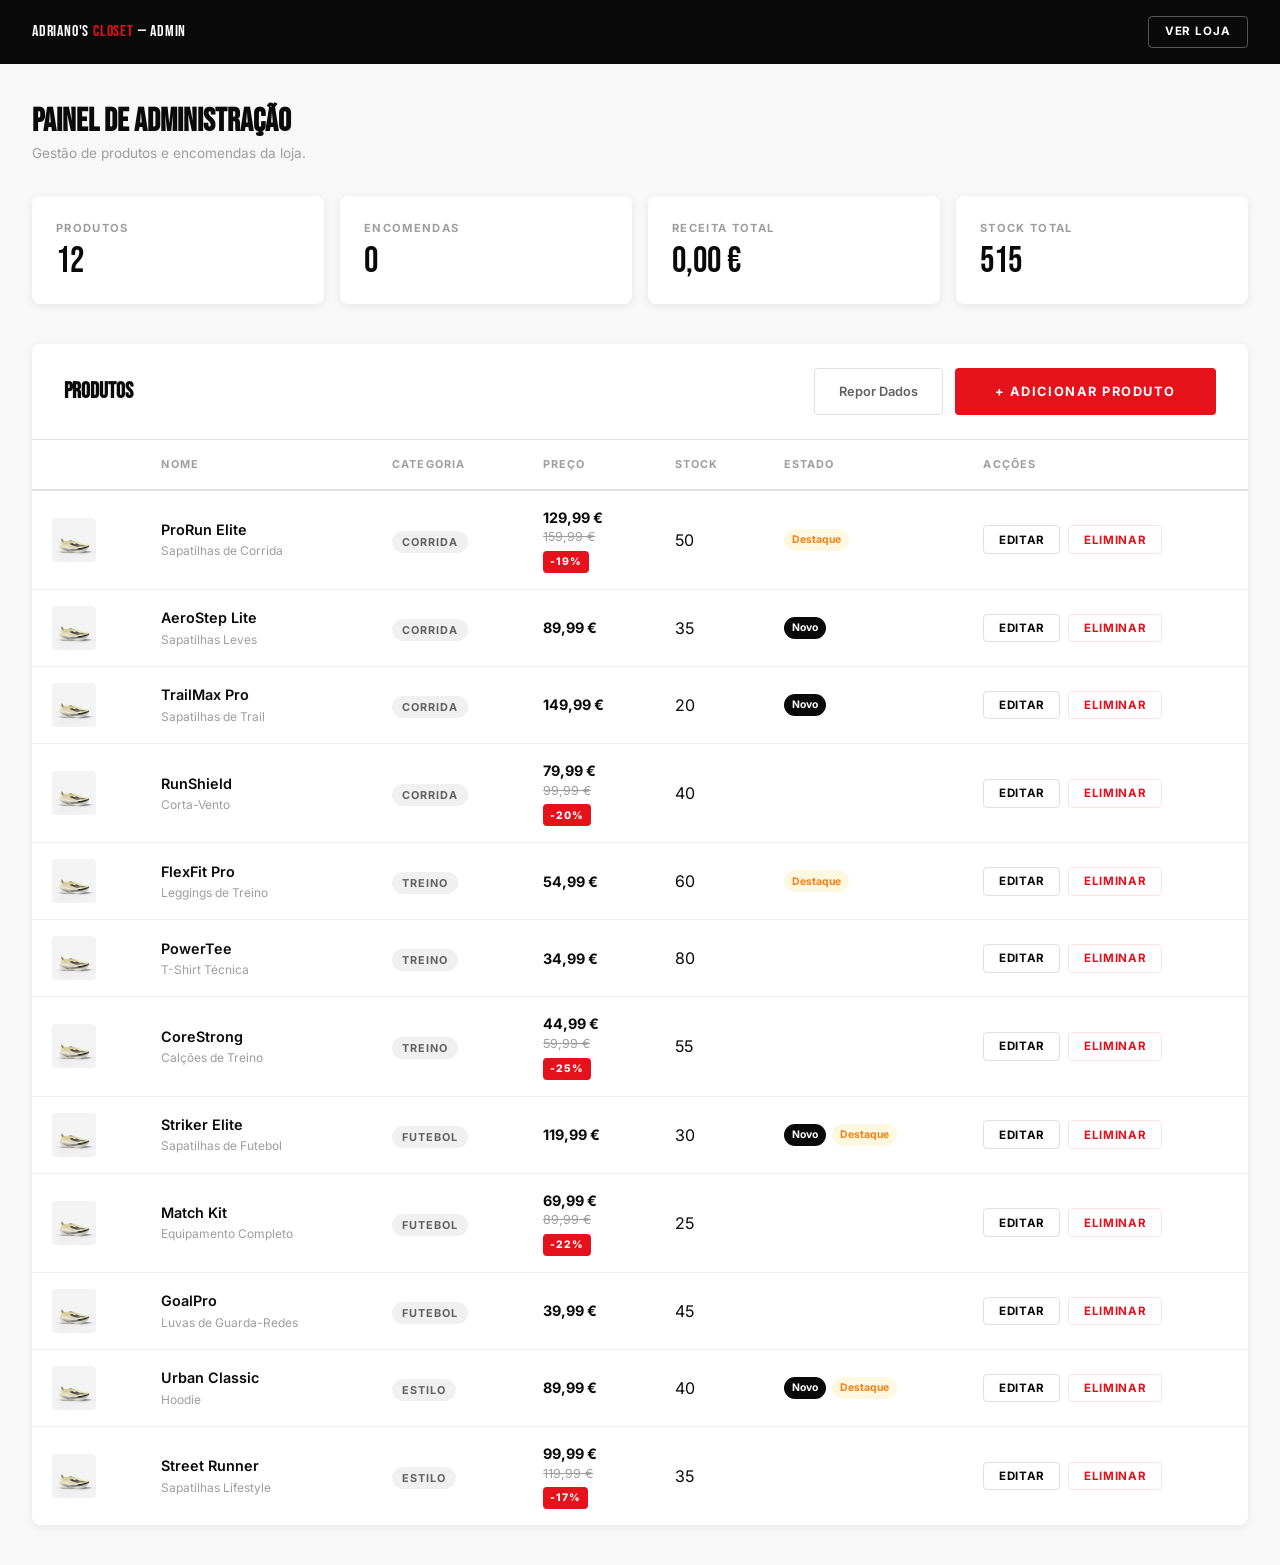
==== admin.html @ 698002a9 "Initial commit: projeto loja de sapatilhas Co-Authored-By: Claude Sonnet 4.6 <noreply@anthropic.com>" ====
<!DOCTYPE html>
<html lang="pt">
<head>
  <meta charset="UTF-8">
  <meta name="viewport" content="width=device-width, initial-scale=1.0">
  <title>Admin — Adriano's Closet</title>
  <link rel="preconnect" href="https://fonts.googleapis.com">
  <link rel="preconnect" href="https://fonts.gstatic.com" crossorigin>
  <link href="https://fonts.googleapis.com/css2?family=Bebas+Neue&family=Inter:wght@300;400;500;600;700;800&display=swap" rel="stylesheet">
  <link rel="stylesheet" href="css/style.css">
</head>
<body class="admin-body">

  <!-- ── ADMIN HEADER ───────────────────────────────────────── -->
  <header class="admin-header">
    <span class="admin-logo">ADRIANO'S <span>CLOSET</span> — ADMIN</span>
    <div class="admin-nav">
      <a href="index.html" class="btn-admin">Ver Loja</a>
    </div>
  </header>

  <!-- ── MAIN ───────────────────────────────────────────────── -->
  <main class="admin-main">
    <h1 class="admin-title">Painel de Administração</h1>
    <p class="admin-subtitle">Gestão de produtos e encomendas da loja.</p>

    <!-- Stats -->
    <div class="stats-grid">
      <div class="stat-card">
        <p class="stat-label">Produtos</p>
        <p class="stat-value" id="statProducts">—</p>
      </div>
      <div class="stat-card">
        <p class="stat-label">Encomendas</p>
        <p class="stat-value" id="statOrders">—</p>
      </div>
      <div class="stat-card">
        <p class="stat-label">Receita Total</p>
        <p class="stat-value" id="statRevenue">—</p>
      </div>
      <div class="stat-card">
        <p class="stat-label">Stock Total</p>
        <p class="stat-value" id="statStock">—</p>
      </div>
    </div>

    <!-- Products table -->
    <div class="table-section">
      <div class="table-header">
        <h2>Produtos</h2>
        <div style="display:flex;gap:.75rem">
          <button class="btn-ghost" id="btnResetDB">Repor Dados</button>
          <button class="btn-primary" id="addProductBtn">+ Adicionar Produto</button>
        </div>
      </div>
      <div class="table-wrap">
        <table>
          <thead>
            <tr>
              <th></th>
              <th>Nome</th>
              <th>Categoria</th>
              <th>Preço</th>
              <th>Stock</th>
              <th>Estado</th>
              <th>Acções</th>
            </tr>
          </thead>
          <tbody id="productsTable">
            <!-- Preenchido por admin.js -->
          </tbody>
        </table>
      </div>
    </div>
  </main>

  <!-- ── PRODUCT FORM MODAL ─────────────────────────────────── -->
  <div class="modal-overlay" id="modalOverlay">
    <div class="product-form-modal">
      <button class="modal-close" onclick="closeModal()">✕</button>
      <h2 id="modalTitle">Adicionar Produto</h2>

      <form id="productForm" novalidate>
        <div class="form-row">
          <div class="field">
            <label>Nome do Produto *</label>
            <input type="text" id="fName" placeholder="Ex: ProRun Elite" required>
          </div>
          <div class="field">
            <label>Subtítulo</label>
            <input type="text" id="fSubtitle" placeholder="Ex: Sapatilhas de Corrida">
          </div>
        </div>

        <div class="form-row">
          <div class="field">
            <label>Categoria *</label>
            <select id="fCategory" required>
              <option value="corrida">Corrida</option>
              <option value="treino">Treino</option>
              <option value="futebol">Futebol</option>
              <option value="estilo">Estilo</option>
            </select>
          </div>
          <div class="field">
            <label>Stock</label>
            <input type="number" id="fStock" placeholder="0" min="0" value="0">
          </div>
        </div>

        <div class="form-row">
          <div class="field">
            <label>Preço (€) *</label>
            <input type="number" id="fPrice" placeholder="99.99" step="0.01" min="0.01" required>
          </div>
          <div class="field">
            <label>Preço Original (€) <small style="font-weight:400;color:#9e9e9e">opcional, para desconto</small></label>
            <input type="number" id="fOriginalPrice" placeholder="129.99" step="0.01" min="0">
          </div>
        </div>

        <div class="field">
          <label>Imagem do Produto <small style="font-weight:400;color:#9e9e9e">coloca o ficheiro em assets/img/</small></label>
          <div style="display:flex;gap:.75rem;align-items:center">
            <input type="text" id="fImage" placeholder="assets/img/sapatilha-prorun.jpg" style="flex:1">
            <img id="imgPreview" src="" alt="" style="width:44px;height:44px;object-fit:cover;border-radius:4px;border:1.5px solid #e0e0e0;display:none">
          </div>
          <small style="color:#9e9e9e;font-size:.72rem;margin-top:.3rem">Opcional — se não houver imagem, usa o gradiente de cor abaixo.</small>
        </div>

        <div class="field">
          <label>Fundo do Cartão (CSS gradient ou cor) <small style="font-weight:400;color:#9e9e9e">visível quando não há imagem</small></label>
          <div style="display:flex;gap:.75rem;align-items:center">
            <input type="text" id="fBg" placeholder="linear-gradient(135deg,#d0e8ff,#a8d0f5)" style="flex:1">
            <div class="bg-preview" id="bgPreview"></div>
          </div>
        </div>

        <div class="field">
          <label>Descrição</label>
          <textarea id="fDescription" placeholder="Descrição detalhada do produto..."></textarea>
        </div>

        <div class="field">
          <label>Tamanhos <small style="font-weight:400;color:#9e9e9e">separados por vírgula</small></label>
          <input type="text" id="fSizes" placeholder="38, 39, 40, 41, 42, S, M, L, XL">
        </div>

        <div class="form-row" style="margin-top:.5rem">
          <div class="field checkbox-field">
            <input type="checkbox" id="fIsNew">
            <label for="fIsNew">Marcar como Novo</label>
          </div>
          <div class="field checkbox-field">
            <input type="checkbox" id="fFeatured">
            <label for="fFeatured">Produto em Destaque</label>
          </div>
        </div>

        <div class="form-actions">
          <button type="button" class="btn-ghost" id="cancelBtn">Cancelar</button>
          <button type="submit" class="btn-primary">Guardar Produto</button>
        </div>
      </form>
    </div>
  </div>

  <script src="js/db.js"></script>
  <script src="js/admin.js"></script>
  <script>
    // Preview do gradiente
    document.getElementById('fBg').addEventListener('input', function () {
      document.getElementById('bgPreview').style.background = this.value;
    });

    // Preview da imagem do produto
    document.getElementById('fImage').addEventListener('input', function () {
      const preview = document.getElementById('imgPreview');
      if (this.value.trim()) {
        preview.src = this.value.trim();
        preview.style.display = 'block';
        preview.onerror = () => { preview.style.display = 'none'; };
      } else {
        preview.style.display = 'none';
      }
    });
  </script>
</body>
</html>
---- css/style.css ----
/* ============================================================
   DESIGN SYSTEM — Adriano's Closet
   ============================================================ */

:root {
  --black:       #0a0a0a;
  --white:       #ffffff;
  --accent:      #e5111b;
  --accent-dark: #b8000a;
  --gray-50:     #f8f8f8;
  --gray-100:    #f0f0f0;
  --gray-200:    #e0e0e0;
  --gray-400:    #9e9e9e;
  --gray-600:    #616161;
  --gray-800:    #212121;
  --font-head:   'Bebas Neue', sans-serif;
  --font-body:   'Inter', system-ui, sans-serif;
  --ease:        cubic-bezier(0.4, 0, 0.2, 1);
  --radius-sm:   4px;
  --radius-md:   8px;
  --shadow-sm:   0 2px 8px rgba(0,0,0,0.08);
  --shadow-md:   0 8px 24px rgba(0,0,0,0.12);
  --shadow-lg:   0 24px 64px rgba(0,0,0,0.18);
}

/* ── Reset ───────────────────────────────────────────────────── */
*, *::before, *::after { box-sizing: border-box; margin: 0; padding: 0; }
html { scroll-behavior: smooth; }
body { font-family: var(--font-body); background: var(--white); color: var(--black); line-height: 1.5; -webkit-font-smoothing: antialiased; }
img { display: block; max-width: 100%; }
button { cursor: pointer; border: none; background: none; font-family: inherit; }
input, select, textarea { font-family: inherit; }
a { text-decoration: none; color: inherit; }

/* ── Layout ──────────────────────────────────────────────────── */
.container { max-width: 1280px; margin: 0 auto; padding: 0 2rem; }

/* ── Typography ──────────────────────────────────────────────── */
h1, h2, h3, h4 { line-height: 1.1; }

/* ============================================================
   HEADER
   ============================================================ */
.header {
  position: fixed; top: 0; left: 0; right: 0; z-index: 100;
  background: transparent;
  transition: background 0.3s var(--ease), backdrop-filter 0.3s var(--ease), border-color 0.3s var(--ease);
  border-bottom: 1px solid transparent;
}
.header.scrolled {
  background: rgba(10,10,10,0.92);
  backdrop-filter: blur(12px);
  border-bottom-color: rgba(255,255,255,0.06);
}
.header-inner {
  display: flex; align-items: center; justify-content: space-between;
  height: 72px; max-width: 1280px; margin: 0 auto; padding: 0 2rem;
}
.logo {
  font-family: var(--font-head); font-size: 1.1rem; line-height: 1;
  color: var(--white); letter-spacing: 0.05em;
}
.logo span { color: var(--accent); }

.nav { display: flex; gap: 2rem; }
.nav a {
  font-size: 0.78rem; font-weight: 600; letter-spacing: 0.1em;
  text-transform: uppercase; color: rgba(255,255,255,0.75);
  transition: color 0.2s;
}
.nav a:hover { color: var(--white); }

.header-actions { display: flex; align-items: center; gap: 1rem; }

.btn-icon {
  width: 40px; height: 40px; border-radius: 50%;
  display: flex; align-items: center; justify-content: center;
  color: var(--white); transition: background 0.2s;
  position: relative; font-size: 1.1rem;
}
.btn-icon:hover { background: rgba(255,255,255,0.1); }
.btn-icon svg { width: 20px; height: 20px; fill: none; stroke: currentColor; stroke-width: 1.8; stroke-linecap: round; }

.cart-count {
  position: absolute; top: 2px; right: 2px;
  background: var(--accent); color: var(--white);
  font-size: 0.6rem; font-weight: 700;
  width: 16px; height: 16px; border-radius: 50%;
  display: flex; align-items: center; justify-content: center;
}

.btn-admin {
  font-size: 0.72rem; font-weight: 700; letter-spacing: 0.08em;
  text-transform: uppercase; color: var(--white);
  padding: 0.4rem 1rem; border: 1px solid rgba(255,255,255,0.3);
  border-radius: var(--radius-sm); transition: all 0.2s;
}
.btn-admin:hover { background: var(--white); color: var(--black); }

@keyframes pulse-cart { 0%,100% { transform: scale(1); } 50% { transform: scale(1.25); } }
.pulse { animation: pulse-cart 0.4s var(--ease); }

/* ============================================================
   HERO
   ============================================================ */
.hero {
  min-height: 100vh; background: var(--black);
  display: flex; align-items: center;
  position: relative; overflow: hidden;

  /* Imagem de fundo — ativa automaticamente quando o ficheiro existir */
  background-image: var(--hero-img, none);
  background-size: cover;
  background-position: center;
  background-repeat: no-repeat;
}

/* Marca d'água decorativa — visível só quando não há imagem */
.hero:not([style*="url"])::before,
.hero[style*="hero.jpg"]::before {
  content: 'AC';
  position: absolute; right: -1rem; top: 50%; transform: translateY(-50%);
  font-family: var(--font-head); font-size: clamp(20rem, 38vw, 40rem);
  color: rgba(255,255,255,0.025); line-height: 0.85;
  pointer-events: none; user-select: none;
}

/* Overlay escuro sobre a imagem para o texto ficar legível */
.hero-overlay {
  position: absolute; inset: 0;
  background: linear-gradient(
    to right,
    rgba(0,0,0,0.72) 0%,
    rgba(0,0,0,0.45) 55%,
    rgba(0,0,0,0.15) 100%
  );
  pointer-events: none;
}
.hero-content {
  max-width: 1280px; margin: 0 auto; padding: 0 2rem;
  padding-top: 72px; position: relative; z-index: 1;
}
.hero-tag {
  display: inline-block;
  font-size: 0.7rem; font-weight: 700; letter-spacing: 0.2em; text-transform: uppercase;
  color: var(--accent); margin-bottom: 1.5rem;
  border-left: 3px solid var(--accent); padding-left: 0.75rem;
}
.hero-content h1 {
  font-family: var(--font-head); font-size: clamp(5rem, 13vw, 12rem);
  color: var(--white); line-height: 0.9; letter-spacing: -0.01em;
  margin-bottom: 1.5rem;
}
.hero-content p {
  font-size: clamp(1rem, 1.5vw, 1.2rem); color: rgba(255,255,255,0.5);
  max-width: 440px; margin-bottom: 2.5rem; line-height: 1.6;
}

/* ============================================================
   BUTTONS
   ============================================================ */
.btn-primary {
  display: inline-flex; align-items: center; justify-content: center;
  background: var(--accent); color: var(--white);
  font-size: 0.8rem; font-weight: 700; letter-spacing: 0.12em; text-transform: uppercase;
  padding: 1rem 2.5rem; border-radius: var(--radius-sm);
  transition: background 0.2s, transform 0.15s;
}
.btn-primary:hover { background: var(--accent-dark); transform: translateY(-1px); }
.btn-primary:active { transform: translateY(0); }
.btn-primary:disabled { background: var(--gray-400); cursor: not-allowed; transform: none; }

.btn-secondary {
  display: inline-flex; align-items: center; justify-content: center;
  background: transparent; color: var(--black);
  font-size: 0.8rem; font-weight: 700; letter-spacing: 0.1em; text-transform: uppercase;
  padding: 0.875rem 2rem; border: 2px solid var(--black); border-radius: var(--radius-sm);
  transition: all 0.2s;
}
.btn-secondary:hover { background: var(--black); color: var(--white); }

.btn-full { width: 100%; }

/* ============================================================
   FILTER BAR
   ============================================================ */
.filter-bar {
  background: var(--white); border-bottom: 1px solid var(--gray-200);
  position: sticky; top: 72px; z-index: 50;
}
.filters {
  max-width: 1280px; margin: 0 auto; padding: 0 2rem;
  display: flex; gap: 0; overflow-x: auto;
  scrollbar-width: none;
}
.filters::-webkit-scrollbar { display: none; }

.filter-btn {
  flex-shrink: 0;
  font-size: 0.75rem; font-weight: 600; letter-spacing: 0.08em; text-transform: uppercase;
  color: var(--gray-400); padding: 1.25rem 1.5rem;
  border-bottom: 2px solid transparent;
  transition: color 0.2s, border-color 0.2s;
  white-space: nowrap;
}
.filter-btn:hover { color: var(--black); }
.filter-btn.active { color: var(--black); border-bottom-color: var(--black); }

/* ============================================================
   PRODUCTS GRID
   ============================================================ */
.products-section { padding: 3rem 0 6rem; }

.products-grid {
  max-width: 1280px; margin: 0 auto; padding: 0 2rem;
  display: grid;
  grid-template-columns: repeat(4, 1fr);
  gap: 2px;
}

.empty-state {
  grid-column: 1 / -1; text-align: center;
  padding: 5rem 0; color: var(--gray-400);
  font-size: 1rem;
}

/* ── Product Card ─────────────────────────────────────────────── */
.product-card {
  cursor: pointer;
  background: var(--white);
  transition: box-shadow 0.25s var(--ease);
  outline: 2px solid transparent; outline-offset: -2px;
}
.product-card:hover { box-shadow: var(--shadow-md); z-index: 1; position: relative; }

.product-img {
  aspect-ratio: 3 / 4; position: relative;
  display: flex; align-items: flex-end; padding: 1rem;
  overflow: hidden;
}
.product-img-label {
  font-family: var(--font-head); font-size: clamp(1.8rem, 3.5vw, 3rem);
  color: rgba(0,0,0,0.12); line-height: 1;
  position: absolute; bottom: 1rem; right: 1rem; text-align: right;
  text-transform: uppercase; letter-spacing: -0.02em;
  pointer-events: none;
}

/* Fallback quando imagem não carrega */
@keyframes fallback-in  { from { opacity: 0; transform: translateY(6px); } to { opacity: 1; transform: translateY(0); } }
@keyframes float-shoe   { 0%,100% { transform: translateY(0) rotate(-4deg); } 50% { transform: translateY(-6px) rotate(-4deg); } }

.img-fallback {
  position: absolute; inset: 0;
  display: flex; align-items: center; justify-content: center;
  animation: fallback-in 0.4s ease forwards;
}

.fallback-icon {
  width: 52px; height: 52px;
  stroke: rgba(0,0,0,0.18);
  animation: float-shoe 2.4s ease-in-out infinite;
}

/* Imagem real do produto no card */
.product-img-photo {
  position: absolute; inset: 0;
  width: 100%; height: 100%;
  object-fit: cover; object-position: center;
  border-radius: 0;
}

/* Imagem real no modal do produto */
.pm-img-photo {
  position: absolute; inset: 0;
  width: 100%; height: 100%;
  object-fit: cover; object-position: center;
}

.badge {
  position: absolute; top: 1rem;
  font-size: 0.65rem; font-weight: 800; letter-spacing: 0.12em; text-transform: uppercase;
  padding: 0.3rem 0.6rem; border-radius: var(--radius-sm);
}
.badge-new { left: 1rem; background: var(--black); color: var(--white); }
.badge-sale { right: 1rem; background: var(--accent); color: var(--white); top: 1rem; }
.badge-new + .badge-sale { top: 2.8rem; }

.product-info { padding: 1.25rem; }

.product-meta { margin-bottom: 0.4rem; }
.product-cat {
  font-size: 0.65rem; font-weight: 700; letter-spacing: 0.15em; text-transform: uppercase;
  color: var(--gray-400);
}

.product-name {
  font-family: var(--font-head); font-size: 1.5rem; letter-spacing: 0.02em;
  margin-bottom: 0.5rem;
}

.product-price { display: flex; align-items: center; gap: 0.6rem; margin-bottom: 1rem; }
.price-current { font-size: 1rem; font-weight: 700; }
.price-original { font-size: 0.85rem; color: var(--gray-400); text-decoration: line-through; }

.btn-add {
  width: 100%; padding: 0.75rem;
  background: var(--black); color: var(--white);
  font-size: 0.72rem; font-weight: 700; letter-spacing: 0.1em; text-transform: uppercase;
  border-radius: var(--radius-sm);
  transition: background 0.2s;
}
.btn-add:hover { background: var(--accent); }

/* ============================================================
   CART DRAWER
   ============================================================ */
.cart-overlay {
  position: fixed; inset: 0; background: rgba(0,0,0,0.5);
  z-index: 200; opacity: 0; pointer-events: none;
  transition: opacity 0.3s var(--ease);
}
.cart-overlay.open { opacity: 1; pointer-events: all; }

.cart-drawer {
  position: fixed; top: 0; right: 0; bottom: 0;
  width: min(420px, 100vw);
  background: var(--white); z-index: 201;
  display: flex; flex-direction: column;
  transform: translateX(100%);
  transition: transform 0.35s var(--ease);
}
.cart-drawer.open { transform: translateX(0); }

.cart-header {
  display: flex; align-items: center; justify-content: space-between;
  padding: 1.5rem 2rem; border-bottom: 1px solid var(--gray-200);
}
.cart-header h2 { font-family: var(--font-head); font-size: 1.5rem; letter-spacing: 0.03em; }
.cart-header .btn-icon { color: var(--black); font-size: 1rem; }
.cart-header .btn-icon:hover { background: var(--gray-100); }

.cart-items { flex: 1; overflow-y: auto; padding: 1.5rem 2rem; }

.cart-empty { text-align: center; padding: 4rem 0; color: var(--gray-400); }
.cart-empty p { margin-bottom: 1.5rem; font-size: 0.95rem; }

.cart-item {
  display: flex; justify-content: space-between; align-items: flex-start;
  padding: 1.25rem 0; border-bottom: 1px solid var(--gray-100);
  gap: 1rem;
}
.ci-name { font-weight: 600; font-size: 0.95rem; margin-bottom: 0.2rem; }
.ci-sub { font-size: 0.78rem; color: var(--gray-400); margin-bottom: 0.4rem; }
.ci-price { font-size: 0.9rem; font-weight: 700; }

.ci-controls { display: flex; align-items: center; gap: 0.4rem; flex-shrink: 0; }
.qty-btn {
  width: 28px; height: 28px; border-radius: 50%;
  background: var(--gray-100); color: var(--black);
  font-size: 0.9rem; display: flex; align-items: center; justify-content: center;
  transition: background 0.15s;
}
.qty-btn:hover { background: var(--gray-200); }
.remove-btn:hover { background: #fce4e4; color: var(--accent); }
.qty-val { font-size: 0.9rem; font-weight: 600; min-width: 1.5rem; text-align: center; }

.cart-footer {
  padding: 1.5rem 2rem; border-top: 1px solid var(--gray-200);
  background: var(--gray-50);
}
.cart-total {
  display: flex; justify-content: space-between; align-items: center;
  margin-bottom: 1.25rem;
}
.cart-total span:first-child { font-size: 0.85rem; font-weight: 600; letter-spacing: 0.05em; text-transform: uppercase; color: var(--gray-600); }
.cart-total span:last-child { font-size: 1.25rem; font-weight: 800; }

/* ============================================================
   MODALS
   ============================================================ */
.modal-overlay {
  position: fixed; inset: 0; background: rgba(0,0,0,0.6);
  z-index: 300; display: flex; align-items: center; justify-content: center;
  padding: 2rem; opacity: 0; pointer-events: none;
  transition: opacity 0.3s var(--ease);
}
.modal-overlay.open { opacity: 1; pointer-events: all; }

.modal-close {
  position: absolute; top: 1.25rem; right: 1.25rem;
  width: 36px; height: 36px; border-radius: 50%;
  background: var(--gray-100); color: var(--gray-600);
  font-size: 1rem; display: flex; align-items: center; justify-content: center;
  transition: all 0.15s;
}
.modal-close:hover { background: var(--gray-200); color: var(--black); }

/* ── Product Modal ─────────────────────────────────────────────── */
.product-modal {
  background: var(--white); border-radius: var(--radius-md);
  width: 100%; max-width: 860px; max-height: 90vh; overflow-y: auto;
  display: grid; grid-template-columns: 1fr 1fr;
  position: relative;
  box-shadow: var(--shadow-lg);
}
.pm-img {
  aspect-ratio: 1; min-height: 400px; position: relative;
  border-radius: var(--radius-md) 0 0 var(--radius-md); overflow: hidden;
}
.pm-info {
  padding: 2.5rem; display: flex; flex-direction: column; gap: 0.25rem;
}
.pm-info h2 { font-family: var(--font-head); font-size: 2.5rem; margin-top: 0.25rem; }
.pm-subtitle { color: var(--gray-400); font-size: 0.85rem; font-weight: 500; }
.pm-desc { color: var(--gray-600); font-size: 0.875rem; line-height: 1.7; flex: 1; }

.pm-sizes { margin-top: auto; margin-bottom: 1.25rem; }
.sizes-label { font-size: 0.72rem; font-weight: 700; letter-spacing: 0.1em; text-transform: uppercase; color: var(--gray-600); margin-bottom: 0.75rem; }
.sizes-grid { display: flex; flex-wrap: wrap; gap: 0.5rem; }
.size-btn {
  padding: 0.45rem 0.8rem; border: 1.5px solid var(--gray-200);
  border-radius: var(--radius-sm); font-size: 0.8rem; font-weight: 600;
  transition: all 0.15s;
}
.size-btn:hover { border-color: var(--black); }
.size-btn.active { background: var(--black); color: var(--white); border-color: var(--black); }

/* ── Checkout Modal ─────────────────────────────────────────────── */
.checkout-modal {
  background: var(--white); border-radius: var(--radius-md);
  width: 100%; max-width: 900px; max-height: 90vh; overflow-y: auto;
  position: relative; box-shadow: var(--shadow-lg);
}

.checkout-inner {
  display: grid; grid-template-columns: 1.1fr 0.9fr;
}

.checkout-form-col {
  padding: 2.5rem; border-right: 1px solid var(--gray-200);
}
.checkout-form-col h2 {
  font-family: var(--font-head); font-size: 2rem; letter-spacing: 0.02em;
  margin-bottom: 2rem;
}

.checkout-summary-col {
  padding: 2.5rem; background: var(--gray-50);
  border-radius: 0 var(--radius-md) var(--radius-md) 0;
}
.checkout-summary-col h3 {
  font-size: 0.75rem; font-weight: 700; letter-spacing: 0.12em; text-transform: uppercase;
  color: var(--gray-400); margin-bottom: 1.5rem;
}

.form-section { margin-bottom: 2rem; }
.form-section h3 {
  font-size: 0.72rem; font-weight: 700; letter-spacing: 0.12em; text-transform: uppercase;
  color: var(--gray-400); margin-bottom: 1.25rem;
  padding-bottom: 0.75rem; border-bottom: 1px solid var(--gray-200);
}

.form-row { display: grid; grid-template-columns: 1fr 1fr; gap: 1rem; }
.field { display: flex; flex-direction: column; gap: 0.4rem; margin-bottom: 1rem; }
.field label {
  font-size: 0.72rem; font-weight: 700; letter-spacing: 0.08em; text-transform: uppercase;
  color: var(--gray-600);
}
.field input {
  padding: 0.75rem 1rem; border: 1.5px solid var(--gray-200); border-radius: var(--radius-sm);
  font-size: 0.9rem; transition: border-color 0.2s;
  outline: none;
}
.field input:focus { border-color: var(--black); }

.btn-gpay {
  width: 100%; padding: 0.9rem 1.5rem;
  background: #1a1a1a; color: var(--white);
  border-radius: var(--radius-sm);
  display: flex; align-items: center; justify-content: center; gap: 0.75rem;
  font-size: 0.9rem; font-weight: 600;
  transition: background 0.2s;
}
.btn-gpay:hover { background: #000; }
.btn-gpay:disabled { background: var(--gray-400); cursor: not-allowed; }

.payment-note {
  text-align: center; font-size: 0.72rem; color: var(--gray-400);
  margin-top: 0.75rem; display: flex; align-items: center; justify-content: center; gap: 0.4rem;
}
.payment-note::before { content: '🔒'; }

.order-items { margin-bottom: 1rem; }
.order-item {
  display: flex; justify-content: space-between; align-items: center;
  padding: 0.6rem 0; font-size: 0.85rem;
  border-bottom: 1px solid var(--gray-200);
}
.order-divider { height: 1px; background: var(--gray-200); margin: 0.75rem 0; }
.order-line {
  display: flex; justify-content: space-between;
  font-size: 0.875rem; padding: 0.35rem 0; color: var(--gray-600);
}
.order-total-line { font-size: 1.1rem; font-weight: 800; color: var(--black); margin-top: 0.5rem; }
.free-tag { color: #2e7d32; font-weight: 700; }
.free-shipping-note { font-size: 0.72rem; color: var(--gray-400); margin-top: 0.25rem; }

/* ── Success Screen ────────────────────────────────────────────── */
.success-screen {
  display: flex; flex-direction: column; align-items: center; justify-content: center;
  padding: 4rem 2rem; text-align: center; min-height: 420px;
}
.success-icon {
  width: 72px; height: 72px; background: #e8f5e9; color: #2e7d32;
  font-size: 2rem; font-weight: 700; border-radius: 50%;
  display: flex; align-items: center; justify-content: center;
  margin-bottom: 1.5rem;
}
.success-screen h2 { font-family: var(--font-head); font-size: 2rem; margin-bottom: 0.75rem; }
.order-ref { font-size: 0.85rem; color: var(--gray-400); margin: 0.5rem 0 1rem; }
.success-sub { font-size: 0.875rem; color: var(--gray-600); margin-bottom: 2rem; }

/* ── Spinner ────────────────────────────────────────────────────── */
@keyframes spin { to { transform: rotate(360deg); } }
.spinner {
  width: 18px; height: 18px; border: 2px solid rgba(255,255,255,0.3);
  border-top-color: white; border-radius: 50%;
  animation: spin 0.7s linear infinite;
  display: inline-block;
}

/* ============================================================
   FOOTER
   ============================================================ */
.footer {
  background: var(--black); color: rgba(255,255,255,0.55);
}

.footer-inner {
  max-width: 1280px; margin: 0 auto;
  padding: 5rem 2rem 4rem;
  display: grid;
  grid-template-columns: 1.6fr 1fr 1fr 1fr;
  gap: 3rem;
}

.footer-logo {
  display: block;
  font-family: var(--font-head); font-size: 1.3rem; line-height: 1;
  color: var(--white); letter-spacing: 0.04em; margin-bottom: 1rem;
}
.footer-logo em { color: var(--accent); font-style: normal; }

.footer-brand p {
  font-size: 0.83rem; line-height: 1.7; max-width: 260px; margin-bottom: 1.5rem;
}

.footer-social { display: flex; gap: 0.75rem; }
.footer-social a {
  width: 36px; height: 36px; border-radius: 50%;
  border: 1px solid rgba(255,255,255,0.12);
  display: flex; align-items: center; justify-content: center;
  color: rgba(255,255,255,0.5); transition: all 0.2s;
}
.footer-social a:hover { border-color: var(--white); color: var(--white); }
.footer-social svg {
  width: 15px; height: 15px; fill: none; stroke: currentColor;
  stroke-width: 1.8; stroke-linecap: round; stroke-linejoin: round;
}

.footer-col h4 {
  font-size: 0.68rem; font-weight: 800; letter-spacing: 0.15em; text-transform: uppercase;
  color: var(--white); margin-bottom: 1.25rem;
}
.footer-col ul { list-style: none; display: flex; flex-direction: column; gap: 0.7rem; }
.footer-col ul a {
  font-size: 0.83rem; color: rgba(255,255,255,0.45); transition: color 0.2s;
}
.footer-col ul a:hover { color: var(--white); text-decoration: underline; text-underline-offset: 3px; }

.footer-bottom {
  max-width: 1280px; margin: 0 auto;
  padding: 1.5rem 2rem;
  border-top: 1px solid rgba(255,255,255,0.07);
  display: flex; align-items: center; justify-content: space-between;
  font-size: 0.75rem; color: rgba(255,255,255,0.25);
}
.footer-legal { display: flex; gap: 1.5rem; }
.footer-legal a { color: rgba(255,255,255,0.25); transition: color 0.2s; }
.footer-legal a:hover { color: rgba(255,255,255,0.6); text-decoration: underline; text-underline-offset: 3px; }

@media (max-width: 900px) {
  .footer-inner { grid-template-columns: 1fr 1fr; }
  .footer-brand { grid-column: 1 / -1; }
}
@media (max-width: 480px) {
  .footer-inner { grid-template-columns: 1fr; gap: 2rem; padding: 3rem 1rem 2rem; }
  .footer-bottom { flex-direction: column; gap: 0.75rem; text-align: center; }
  .footer-legal { gap: 1rem; }
}

/* ============================================================
   ADMIN STYLES
   ============================================================ */
.admin-body { background: var(--gray-50); }

.admin-header {
  background: var(--black); color: var(--white);
  padding: 0 2rem; height: 64px;
  display: flex; align-items: center; justify-content: space-between;
}
.admin-logo { font-family: var(--font-head); font-size: 1rem; letter-spacing: 0.05em; }
.admin-logo span { color: var(--accent); }
.admin-nav { display: flex; align-items: center; gap: 1rem; }

.admin-main { max-width: 1400px; margin: 0 auto; padding: 2.5rem 2rem; }

.admin-title { font-family: var(--font-head); font-size: 2rem; margin-bottom: 0.25rem; }
.admin-subtitle { font-size: 0.85rem; color: var(--gray-400); margin-bottom: 2rem; }

/* Stats */
.stats-grid {
  display: grid; grid-template-columns: repeat(4, 1fr); gap: 1rem;
  margin-bottom: 2.5rem;
}
.stat-card {
  background: var(--white); border-radius: var(--radius-md);
  padding: 1.5rem; box-shadow: var(--shadow-sm);
}
.stat-label {
  font-size: 0.7rem; font-weight: 700; letter-spacing: 0.12em; text-transform: uppercase;
  color: var(--gray-400); margin-bottom: 0.5rem;
}
.stat-value { font-family: var(--font-head); font-size: 2.25rem; line-height: 1; }

/* Table section */
.table-section {
  background: var(--white); border-radius: var(--radius-md);
  box-shadow: var(--shadow-sm); overflow: hidden;
}
.table-header {
  display: flex; align-items: center; justify-content: space-between;
  padding: 1.5rem 2rem; border-bottom: 1px solid var(--gray-200);
}
.table-header h2 { font-family: var(--font-head); font-size: 1.4rem; }

.table-wrap { overflow-x: auto; }
table { width: 100%; border-collapse: collapse; }
thead tr { border-bottom: 2px solid var(--gray-200); }
th {
  text-align: left; padding: 1rem 1.25rem;
  font-size: 0.68rem; font-weight: 700; letter-spacing: 0.1em; text-transform: uppercase;
  color: var(--gray-400);
}
td { padding: 1rem 1.25rem; border-bottom: 1px solid var(--gray-100); vertical-align: middle; }
tr:last-child td { border-bottom: none; }
tr:hover td { background: var(--gray-50); }

.t-thumb {
  width: 44px; height: 44px; border-radius: var(--radius-sm);
  flex-shrink: 0;
}

.t-thumb-img {
  width: 44px; height: 44px; border-radius: var(--radius-sm);
  object-fit: cover; object-position: center;
  display: block;
}
.t-name { font-weight: 600; font-size: 0.9rem; }
.t-sub { font-size: 0.75rem; color: var(--gray-400); margin-top: 0.1rem; }
.t-cat {
  font-size: 0.68rem; font-weight: 700; letter-spacing: 0.1em; text-transform: uppercase;
  color: var(--gray-600); background: var(--gray-100);
  padding: 0.25rem 0.6rem; border-radius: 99px;
}
.t-price { font-weight: 700; font-size: 0.9rem; }
.t-original { font-size: 0.78rem; color: var(--gray-400); text-decoration: line-through; }
.t-badge-sale {
  font-size: 0.65rem; font-weight: 800; letter-spacing: 0.08em;
  background: var(--accent); color: white; padding: 0.2rem 0.45rem; border-radius: var(--radius-sm);
  display: inline-block; margin-top: 0.25rem;
}
.t-flags { display: flex; gap: 0.4rem; flex-wrap: wrap; }
.t-badge-new, .t-badge-feat {
  font-size: 0.65rem; font-weight: 700; padding: 0.2rem 0.5rem;
  border-radius: 99px; white-space: nowrap;
}
.t-badge-new { background: var(--black); color: white; }
.t-badge-feat { background: #fff8e1; color: #f57f17; }
.t-actions { display: flex; gap: 0.5rem; }

.btn-edit, .btn-delete {
  font-size: 0.72rem; font-weight: 700; letter-spacing: 0.06em; text-transform: uppercase;
  padding: 0.4rem 0.9rem; border-radius: var(--radius-sm); transition: all 0.15s;
}
.btn-edit { border: 1.5px solid var(--gray-200); color: var(--black); }
.btn-edit:hover { border-color: var(--black); background: var(--black); color: white; }
.btn-delete { border: 1.5px solid #fce4e4; color: var(--accent); }
.btn-delete:hover { background: var(--accent); color: white; border-color: var(--accent); }

/* Admin Modal */
#modalOverlay .product-form-modal {
  background: var(--white); border-radius: var(--radius-md);
  width: 100%; max-width: 640px; max-height: 90vh; overflow-y: auto;
  position: relative; box-shadow: var(--shadow-lg); padding: 2.5rem;
}
#modalOverlay .product-form-modal h2 {
  font-family: var(--font-head); font-size: 1.75rem; margin-bottom: 2rem;
}

.field select {
  padding: 0.75rem 1rem; border: 1.5px solid var(--gray-200); border-radius: var(--radius-sm);
  font-size: 0.9rem; background: white; cursor: pointer; outline: none;
  transition: border-color 0.2s;
}
.field select:focus { border-color: var(--black); }

.field textarea {
  padding: 0.75rem 1rem; border: 1.5px solid var(--gray-200); border-radius: var(--radius-sm);
  font-size: 0.875rem; resize: vertical; min-height: 90px; outline: none;
  transition: border-color 0.2s;
}
.field textarea:focus { border-color: var(--black); }

.checkbox-field { flex-direction: row; align-items: center; gap: 0.75rem; }
.checkbox-field input[type="checkbox"] { width: 16px; height: 16px; cursor: pointer; accent-color: var(--black); }
.checkbox-field label { font-size: 0.875rem; letter-spacing: normal; text-transform: none; color: var(--black); }

.form-actions {
  display: flex; gap: 0.75rem; justify-content: flex-end; margin-top: 2rem;
  padding-top: 1.5rem; border-top: 1px solid var(--gray-200);
}
.btn-ghost {
  padding: 0.75rem 1.5rem; border: 1.5px solid var(--gray-200);
  border-radius: var(--radius-sm); font-size: 0.8rem; font-weight: 600;
  color: var(--gray-600); transition: all 0.15s;
}
.btn-ghost:hover { border-color: var(--gray-400); color: var(--black); }

.bg-preview {
  width: 40px; height: 40px; border-radius: var(--radius-sm);
  border: 1.5px solid var(--gray-200); flex-shrink: 0;
}

/* ============================================================
   RESPONSIVE
   ============================================================ */
@media (max-width: 1100px) {
  .products-grid { grid-template-columns: repeat(3, 1fr); }
  .stats-grid { grid-template-columns: repeat(2, 1fr); }
}

@media (max-width: 768px) {
  .nav { display: none; }
  .products-grid { grid-template-columns: repeat(2, 1fr); }
  .product-modal { grid-template-columns: 1fr; }
  .pm-img { border-radius: var(--radius-md) var(--radius-md) 0 0; min-height: 260px; }
  .checkout-inner { grid-template-columns: 1fr; }
  .checkout-summary-col { border-radius: 0 0 var(--radius-md) var(--radius-md); }
  .checkout-form-col { border-right: none; border-bottom: 1px solid var(--gray-200); }
  .form-row { grid-template-columns: 1fr; }
  .hero-content h1 { font-size: clamp(4rem, 16vw, 6rem); }
  .stats-grid { grid-template-columns: repeat(2, 1fr); }
}

@media (max-width: 480px) {
  .products-grid { grid-template-columns: 1fr; gap: 0; }
  .container, .admin-main { padding: 0 1rem; }
  .hero-content { padding: 0 1rem; padding-top: 72px; }
}
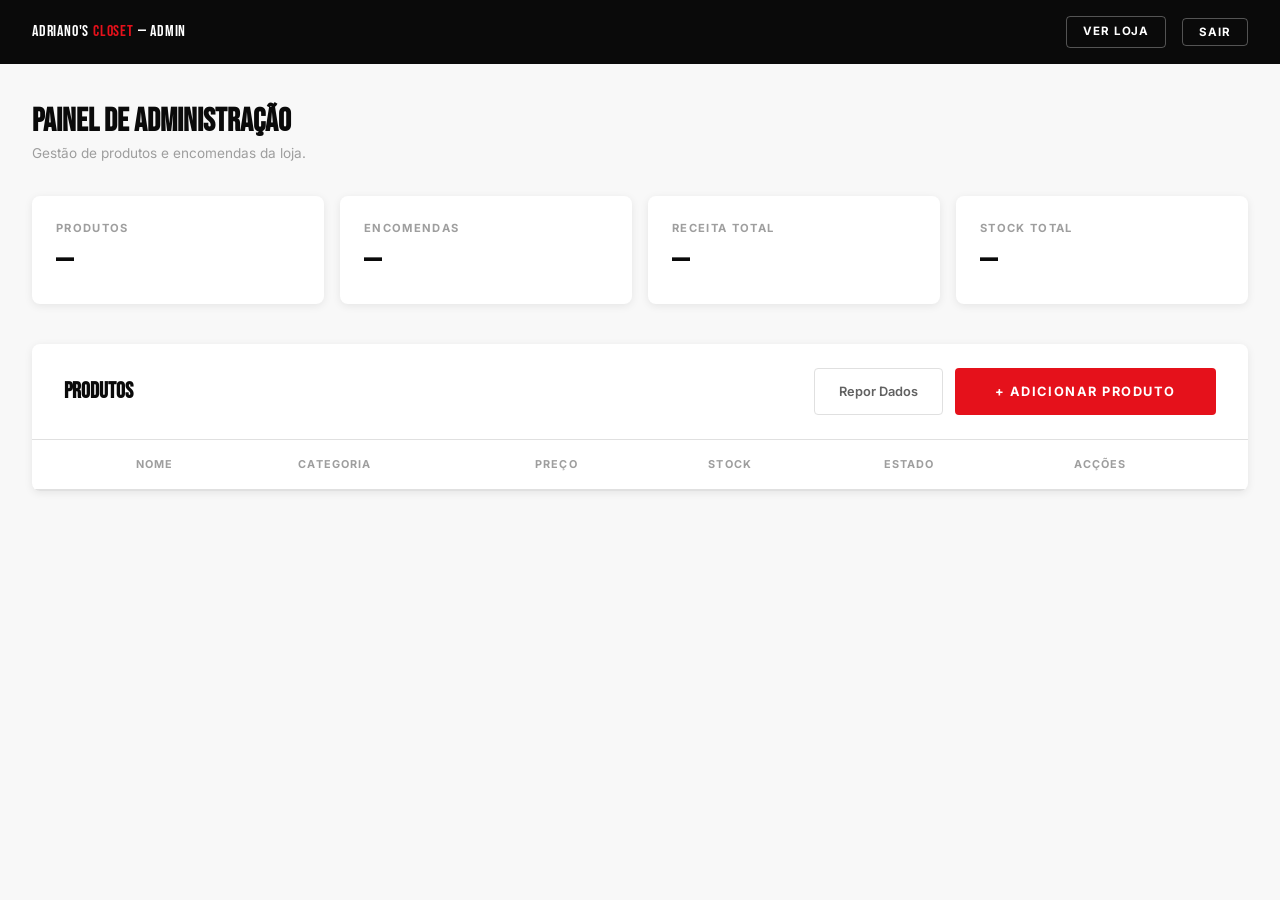
==== commit 8c5113b0: "Integra base de dados Supabase e login de admin" ====
--- a/admin.html
+++ b/admin.html
@@ -16,6 +16,7 @@
     <span class="admin-logo">ADRIANO'S <span>CLOSET</span> — ADMIN</span>
     <div class="admin-nav">
       <a href="index.html" class="btn-admin">Ver Loja</a>
+      <button class="btn-admin" id="logoutBtn" type="button">Sair</button>
     </div>
   </header>
 
@@ -165,8 +166,14 @@
     </div>
   </div>
 
+  <script src="https://cdn.jsdelivr.net/npm/@supabase/supabase-js@2"></script>
+  <script src="js/config.js"></script>
+  <script src="js/auth.js"></script>
   <script src="js/db.js"></script>
   <script src="js/admin.js"></script>
+  <script>
+    document.getElementById('logoutBtn').addEventListener('click', logoutAdmin);
+  </script>
   <script>
     // Preview do gradiente
     document.getElementById('fBg').addEventListener('input', function () {
--- a/css/style.css
+++ b/css/style.css
@@ -155,6 +155,11 @@
   font-size: clamp(1rem, 1.5vw, 1.2rem); color: rgba(255,255,255,0.5);
   max-width: 440px; margin-bottom: 2.5rem; line-height: 1.6;
 }
+.hero-content .btn-primary { margin-bottom: 1rem; }
+
+@media (min-width: 769px) {
+  .hero-content .btn-primary { margin-bottom: 4rem; }
+}
 
 /* ============================================================
    BUTTONS
@@ -426,6 +431,26 @@
 .size-btn:hover { border-color: var(--black); }
 .size-btn.active { background: var(--black); color: var(--white); border-color: var(--black); }
 
+/* ── Legal Modal (Privacidade / Termos / Cookies) ─────────────────── */
+.legal-modal {
+  background: var(--white); border-radius: var(--radius-md);
+  width: 100%; max-width: 640px; max-height: 85vh; overflow-y: auto;
+  position: relative; box-shadow: var(--shadow-lg);
+  padding: 2.5rem;
+}
+.legal-modal h2 {
+  font-family: var(--font-head); font-size: 2rem; letter-spacing: 0.02em;
+  margin-bottom: 1.5rem; padding-right: 2rem;
+}
+.legal-body h3 {
+  font-size: 0.75rem; font-weight: 700; letter-spacing: 0.1em; text-transform: uppercase;
+  color: var(--gray-600); margin: 1.5rem 0 0.5rem;
+}
+.legal-body h3:first-child { margin-top: 0; }
+.legal-body p {
+  font-size: 0.9rem; line-height: 1.7; color: var(--gray-600);
+}
+
 /* ── Checkout Modal ─────────────────────────────────────────────── */
 .checkout-modal {
   background: var(--white); border-radius: var(--radius-md);
@@ -528,6 +553,258 @@
   border-top-color: white; border-radius: 50%;
   animation: spin 0.7s linear infinite;
   display: inline-block;
+}
+
+/* ============================================================
+   SECTION TAG (shared)
+   ============================================================ */
+.section-tag {
+  display: inline-block;
+  font-size: 0.7rem; font-weight: 700; letter-spacing: 0.2em; text-transform: uppercase;
+  color: var(--accent); margin-bottom: 1rem;
+  border-left: 3px solid var(--accent); padding-left: 0.75rem;
+}
+
+/* ============================================================
+   WHATSAPP HERO
+   ============================================================ */
+.wa-hero {
+  background: var(--black); min-height: 70vh;
+  display: flex; align-items: center;
+  position: relative; overflow: hidden;
+  padding: 6rem 2rem;
+}
+.wa-hero-inner {
+  max-width: 1280px; margin: 0 auto; width: 100%;
+  position: relative; z-index: 1;
+}
+.wa-hero-inner h2 {
+  font-family: var(--font-head);
+  font-size: clamp(4rem, 10vw, 9rem);
+  color: var(--white); line-height: 0.92;
+  margin-bottom: 1.5rem;
+}
+.wa-hero-inner p {
+  font-size: 1rem; color: rgba(255,255,255,0.5);
+  max-width: 400px; margin-bottom: 2.5rem; line-height: 1.7;
+}
+.wa-hero-deco {
+  position: absolute; right: -1rem; top: 50%; transform: translateY(-50%);
+  font-family: var(--font-head); font-size: clamp(12rem, 28vw, 24rem);
+  color: rgba(255,255,255,0.025); line-height: 1;
+  pointer-events: none; user-select: none;
+}
+
+.btn-wa-cta {
+  display: inline-flex; align-items: center; gap: 0.75rem;
+  background: #25D366; color: var(--white);
+  font-size: 0.85rem; font-weight: 700; letter-spacing: 0.08em; text-transform: uppercase;
+  padding: 1rem 2rem; border-radius: var(--radius-sm);
+  transition: background 0.2s, transform 0.15s;
+}
+.btn-wa-cta svg { width: 20px; height: 20px; flex-shrink: 0; }
+.btn-wa-cta:hover { background: #1ebe5d; transform: translateY(-1px); }
+
+/* ============================================================
+   MAP SECTION
+   ============================================================ */
+.map-section {
+  display: grid; grid-template-columns: 380px 1fr;
+  min-height: 480px;
+}
+.map-info {
+  background: var(--white); padding: 4rem 3rem;
+  display: flex; flex-direction: column; justify-content: center; gap: 0.5rem;
+  border-right: 1px solid var(--gray-200);
+}
+.map-info h2 {
+  font-family: var(--font-head); font-size: 3rem; line-height: 0.95;
+  margin-bottom: 1.5rem;
+}
+.map-info address {
+  font-style: normal; color: var(--gray-600);
+  font-size: 1rem; line-height: 1.8; margin-bottom: 2rem;
+}
+.map-embed { position: relative; }
+.map-embed iframe { position: absolute; inset: 0; width: 100%; height: 100%; display: block; }
+
+@media (max-width: 768px) {
+  .map-section { grid-template-columns: 1fr; }
+  .map-embed { height: 300px; position: relative; }
+  .map-embed iframe { position: absolute; }
+}
+
+/* ============================================================
+   NEWSLETTER
+   ============================================================ */
+.newsletter-section {
+  background: var(--gray-50);
+  border-top: 1px solid var(--gray-200);
+  padding: 6rem 2rem;
+}
+.newsletter-inner {
+  max-width: 1280px; margin: 0 auto;
+  display: grid; grid-template-columns: 1fr 1fr; gap: 4rem; align-items: center;
+}
+.newsletter-text h2 {
+  font-family: var(--font-head); font-size: clamp(2rem, 4vw, 3.5rem);
+  line-height: 0.95; margin-bottom: 1rem;
+}
+.newsletter-text p { color: var(--gray-600); font-size: 0.95rem; line-height: 1.7; }
+
+.newsletter-inputs { display: grid; grid-template-columns: 1fr 1fr; gap: 0.75rem; margin-bottom: 1rem; }
+.newsletter-inputs input {
+  padding: 0.875rem 1rem; border: 1.5px solid var(--gray-200);
+  border-radius: var(--radius-sm); font-size: 0.9rem; outline: none;
+  background: var(--white); transition: border-color 0.2s;
+}
+.newsletter-inputs input:focus { border-color: var(--black); }
+.newsletter-note { font-size: 0.72rem; color: var(--gray-400); margin-top: 0.75rem; }
+
+.newsletter-success {
+  display: flex; align-items: center; gap: 1rem;
+  padding: 1.25rem; background: #e8f5e9; border-radius: var(--radius-md);
+  color: #2e7d32;
+}
+.newsletter-success svg { width: 24px; height: 24px; flex-shrink: 0; }
+.newsletter-success p { font-size: 0.9rem; line-height: 1.5; }
+
+@media (max-width: 768px) {
+  .newsletter-inner { grid-template-columns: 1fr; gap: 2rem; }
+  .newsletter-inputs { grid-template-columns: 1fr; }
+}
+
+/* ============================================================
+   WHATSAPP FLOATING BUTTON
+   ============================================================ */
+@keyframes wa-pulse {
+  0%   { box-shadow: 0 0 0 0 rgba(37,211,102,0.5); }
+  70%  { box-shadow: 0 0 0 12px rgba(37,211,102,0); }
+  100% { box-shadow: 0 0 0 0 rgba(37,211,102,0); }
+}
+.wa-fab {
+  position: fixed; bottom: 2rem; right: 2rem; z-index: 400;
+  width: 52px; height: 52px; border-radius: 50%;
+  background: #25D366; color: var(--white);
+  display: flex; align-items: center; justify-content: center;
+  box-shadow: 0 4px 16px rgba(0,0,0,0.2);
+  animation: wa-pulse 2.5s ease-out infinite;
+  transition: transform 0.2s, background 0.2s;
+}
+.wa-fab:hover { transform: scale(1.1); background: #1ebe5d; }
+.wa-fab svg { width: 26px; height: 26px; }
+
+/* ============================================================
+   SUB-PAGE STYLES (sobre-nos, sustentabilidade, carreiras, ajuda)
+   ============================================================ */
+.page-header {
+  background: var(--black); padding: 10rem 2rem 5rem;
+  position: relative; overflow: hidden;
+}
+.page-header::before {
+  content: attr(data-deco);
+  position: absolute; right: -1rem; top: 50%; transform: translateY(-50%);
+  font-family: var(--font-head); font-size: clamp(10rem, 22vw, 20rem);
+  color: rgba(255,255,255,0.03); line-height: 1;
+  pointer-events: none; user-select: none;
+}
+.page-header-inner { max-width: 1280px; margin: 0 auto; position: relative; z-index: 1; }
+.page-header h1 {
+  font-family: var(--font-head); font-size: clamp(3.5rem, 9vw, 8rem);
+  color: var(--white); line-height: 0.92; margin-top: 0.75rem;
+}
+.page-header p {
+  color: rgba(255,255,255,0.5); font-size: 1.05rem; max-width: 520px;
+  line-height: 1.7; margin-top: 1.5rem;
+}
+
+.page-body { max-width: 1280px; margin: 0 auto; padding: 5rem 2rem; }
+
+.content-grid {
+  display: grid; grid-template-columns: 1fr 1fr; gap: 5rem; align-items: start;
+  margin-bottom: 5rem;
+}
+.content-grid.reverse { direction: rtl; }
+.content-grid.reverse > * { direction: ltr; }
+
+.content-block h2 {
+  font-family: var(--font-head); font-size: clamp(2rem, 4vw, 3.5rem);
+  line-height: 0.95; margin-bottom: 1.25rem;
+}
+.content-block p {
+  color: var(--gray-600); font-size: 0.95rem; line-height: 1.8; margin-bottom: 1rem;
+}
+.content-visual {
+  border-radius: var(--radius-md); overflow: hidden;
+  aspect-ratio: 4/3;
+}
+.content-visual-block {
+  width: 100%; height: 100%;
+  display: flex; align-items: center; justify-content: center;
+}
+
+.values-grid {
+  display: grid; grid-template-columns: repeat(3, 1fr); gap: 2px;
+  margin: 4rem 0;
+}
+.value-card {
+  background: var(--gray-50); padding: 2.5rem 2rem;
+  border: 1px solid var(--gray-100);
+}
+.value-card svg { width: 32px; height: 32px; stroke: var(--accent); margin-bottom: 1.25rem; fill: none; stroke-width: 1.5; stroke-linecap: round; }
+.value-card h3 { font-family: var(--font-head); font-size: 1.5rem; margin-bottom: 0.75rem; }
+.value-card p { font-size: 0.875rem; color: var(--gray-600); line-height: 1.7; }
+
+.stats-row {
+  display: grid; grid-template-columns: repeat(4, 1fr);
+  border: 1px solid var(--gray-200); border-radius: var(--radius-md);
+  overflow: hidden; margin: 4rem 0;
+}
+.stat-item {
+  padding: 2.5rem 2rem; border-right: 1px solid var(--gray-200); text-align: center;
+}
+.stat-item:last-child { border-right: none; }
+.stat-num { font-family: var(--font-head); font-size: 3.5rem; color: var(--accent); line-height: 1; }
+.stat-desc { font-size: 0.8rem; color: var(--gray-600); margin-top: 0.4rem; }
+
+/* Accordion (ajuda) */
+.accordion { border-top: 1px solid var(--gray-200); }
+.accordion-item { border-bottom: 1px solid var(--gray-200); }
+.accordion-btn {
+  width: 100%; text-align: left; padding: 1.25rem 0;
+  display: flex; justify-content: space-between; align-items: center;
+  font-size: 0.95rem; font-weight: 600; cursor: pointer;
+  background: none; transition: color 0.2s;
+}
+.accordion-btn:hover { color: var(--accent); }
+.accordion-btn .acc-icon {
+  flex-shrink: 0; width: 20px; height: 20px;
+  border: 1.5px solid currentColor; border-radius: 50%;
+  display: flex; align-items: center; justify-content: center;
+  font-size: 0.9rem; transition: transform 0.3s, background 0.2s;
+}
+.accordion-item.open .acc-icon { transform: rotate(45deg); background: var(--black); color: white; border-color: var(--black); }
+.accordion-body {
+  max-height: 0; overflow: hidden;
+  transition: max-height 0.35s ease, padding 0.35s ease;
+}
+.accordion-body p { font-size: 0.9rem; color: var(--gray-600); line-height: 1.8; padding-bottom: 1.25rem; }
+.accordion-item.open .accordion-body { max-height: 400px; }
+
+/* Carreiras */
+.jobs-grid { display: grid; gap: 1px; background: var(--gray-200); border: 1px solid var(--gray-200); border-radius: var(--radius-md); overflow: hidden; }
+.job-card {
+  background: var(--white); padding: 2rem;
+  display: flex; justify-content: space-between; align-items: center; gap: 2rem;
+  transition: background 0.2s;
+}
+.job-card:hover { background: var(--gray-50); }
+.job-title { font-weight: 700; font-size: 1rem; margin-bottom: 0.3rem; }
+.job-meta { font-size: 0.8rem; color: var(--gray-400); display: flex; gap: 1rem; flex-wrap: wrap; }
+.job-tag {
+  background: var(--gray-100); color: var(--gray-600);
+  font-size: 0.68rem; font-weight: 700; letter-spacing: 0.08em; text-transform: uppercase;
+  padding: 0.25rem 0.6rem; border-radius: 99px;
 }
 
 /* ============================================================
